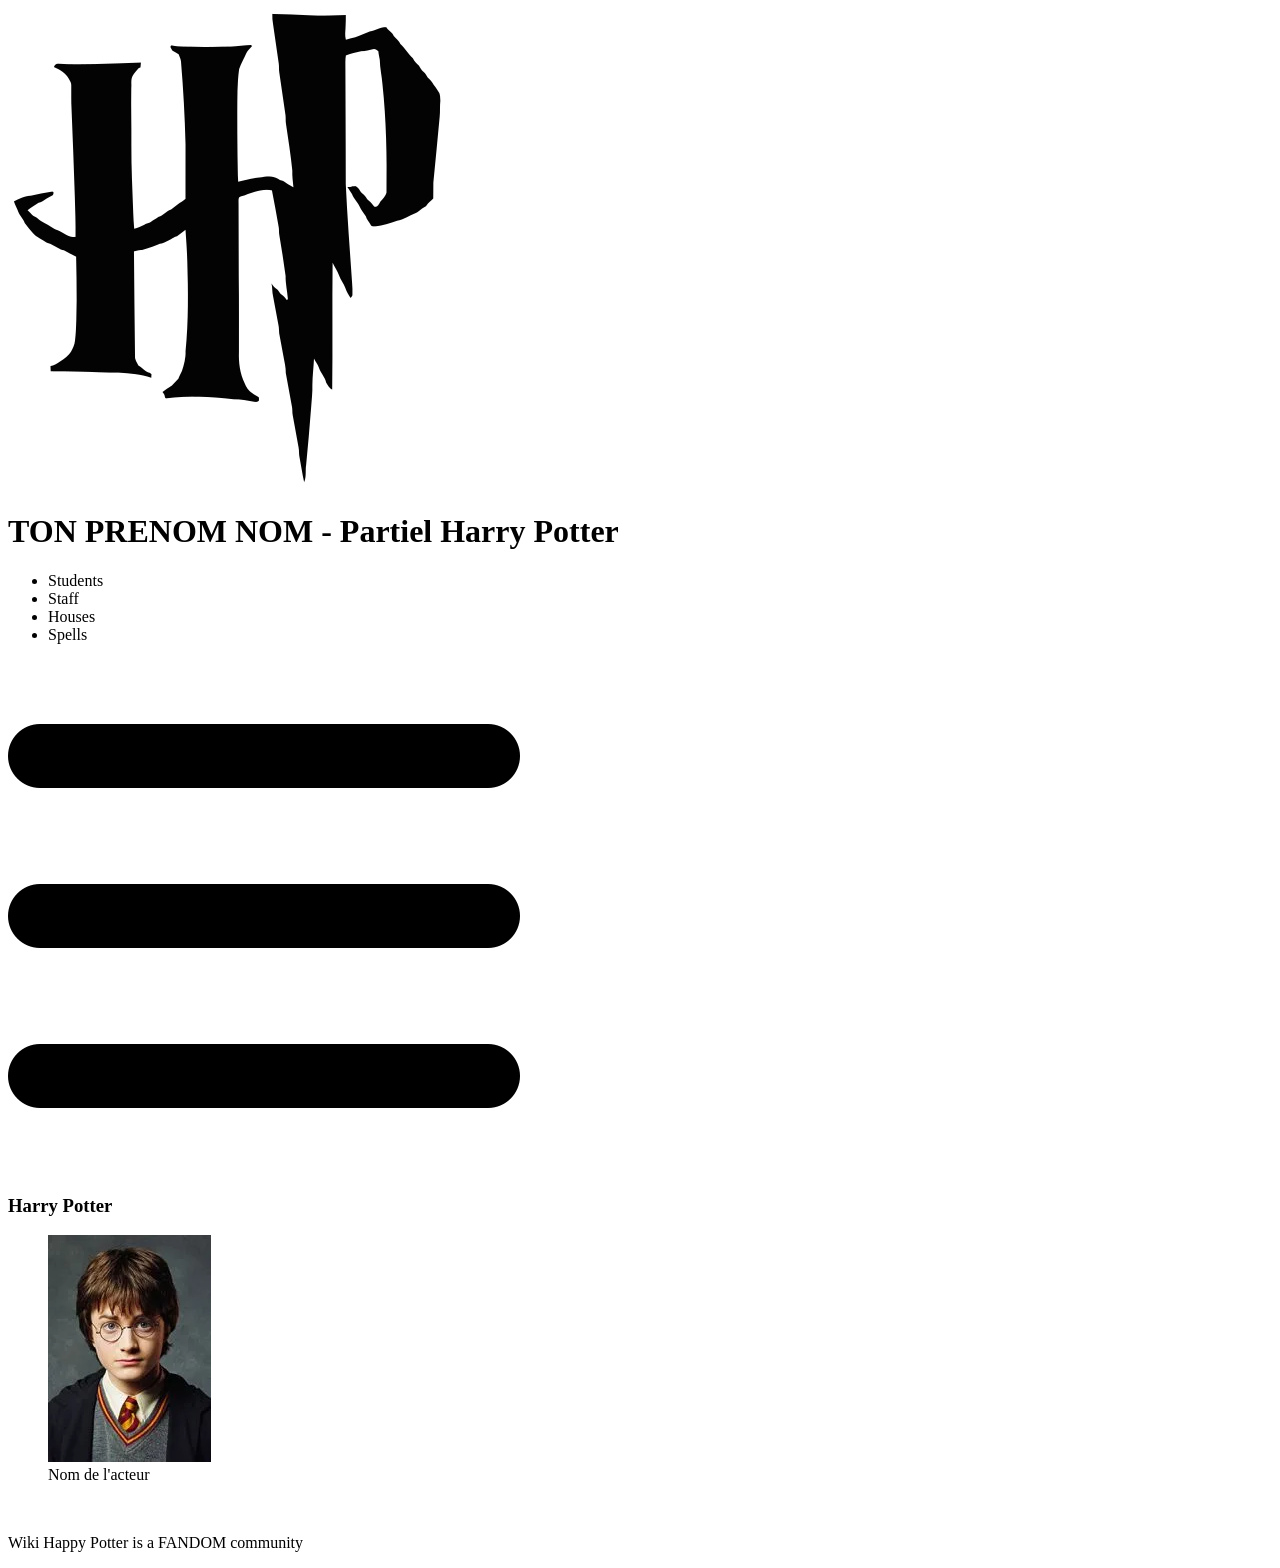
==== details.html @ f4bfa9ab "page acceuil" ====
<!DOCTYPE html>
<html lang="en">
  <head>
    <meta charset="UTF-8" />
    <meta name="viewport" content="width=device-width, initial-scale=1.0" />
        <link rel="stylesheet" href="./css/style.css" />
    <title>TON PRENOM NOM - Partiel Harry Potter</title>
  </head>
  <body class="page_perso">
    <header class="header">
      <div class="header__right">
        <a href="index.html">
        <img src="./images/logo/logo.png" />
    </a>
 </div>
      <div class="header__left">
        <h1>TON PRENOM NOM - Partiel Harry Potter</h1>
        <ul>
          <li>Students</li>
          <li>Staff</li>
          <li>Houses</li>
          <li>Spells</li>
        </ul>
        <img src="./images/menu.png" alt="" srcset="" />
      </div>
    </header>
    <main>
      <section>
        <h3>Harry Potter</h3>
        <div class="perso">
          <figure class="perso__left">
            <img src="./images/characters/harry.webp" alt="" srcset="" />
            <figcaption>Nom de l'acteur</figcaption>
          </figure>
          <div class="perso__right">
            
        </div>
      </section>
      <section class="house__perso">
        <img src="./images/logo/Gryffindor.png" alt="" srcset="" />
      </section>
    </main>
    <footer>
      <p>Wiki Happy Potter is a FANDOM community</p>
    </footer>
  </body>
</html>
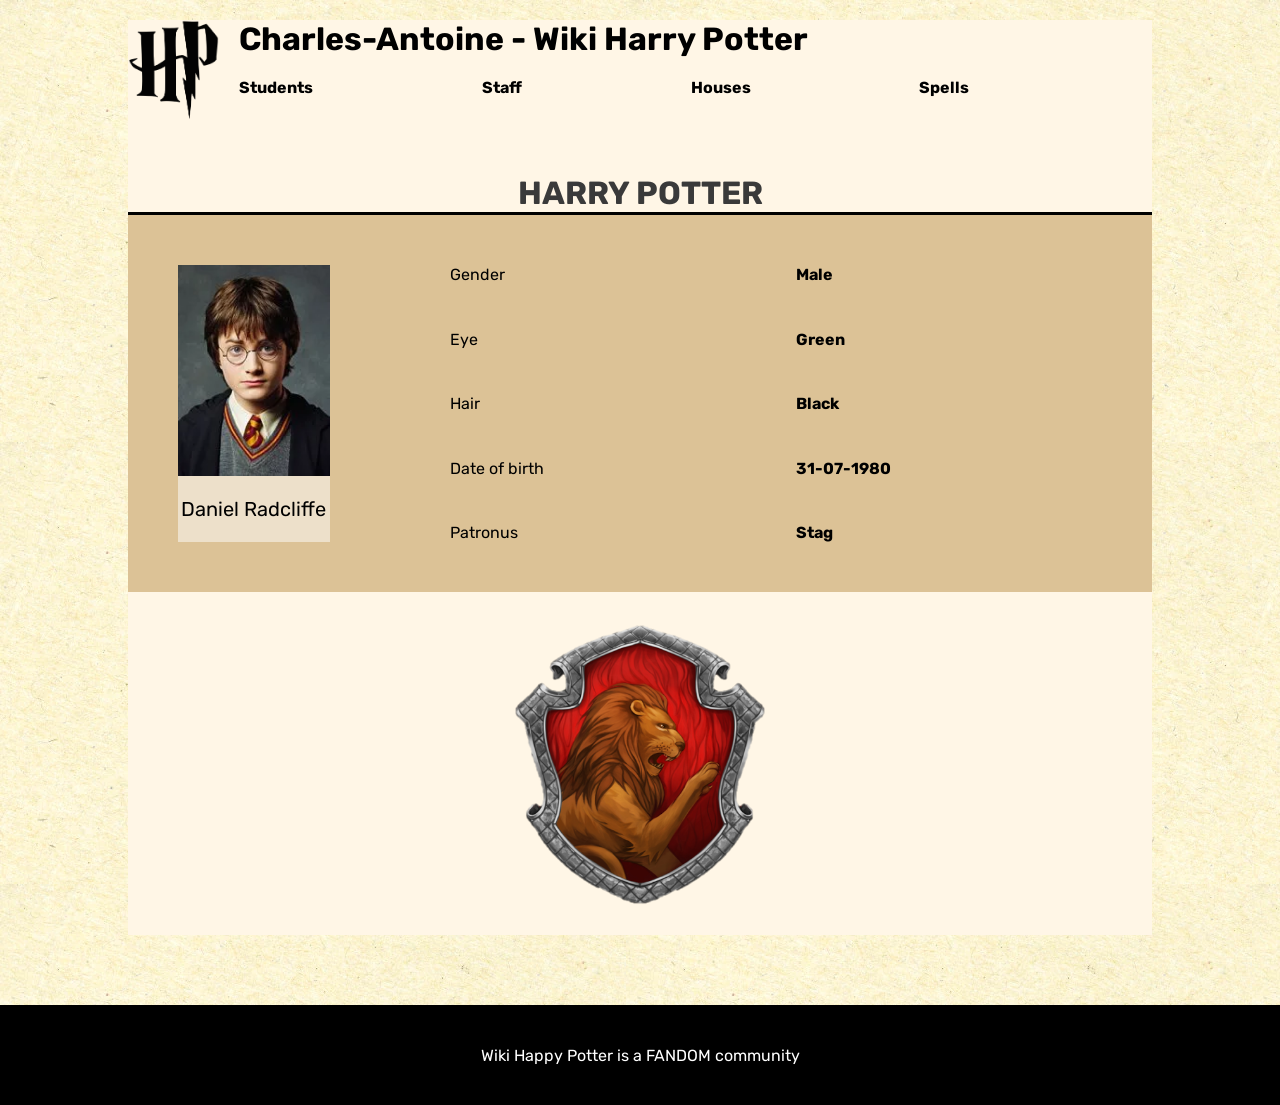
==== commit 5f700f08: "niv 2" ====
--- a/details.html
+++ b/details.html
@@ -1,47 +1,70 @@
 <!DOCTYPE html>
 <html lang="en">
-  <head>
-    <meta charset="UTF-8" />
-    <meta name="viewport" content="width=device-width, initial-scale=1.0" />
-        <link rel="stylesheet" href="./css/style.css" />
-    <title>TON PRENOM NOM - Partiel Harry Potter</title>
-  </head>
-  <body class="page_perso">
+
+<head>
+  <meta charset="UTF-8" />
+  <meta name="viewport" content="width=device-width, initial-scale=1.0" />
+  <link rel="stylesheet" href="./css/style.css" />
+  <title>Charles-Antoine - Partiel Harry Potter</title>
+</head>
+
+<body class="page_perso">
+  <main>
     <header class="header">
       <div class="header__right">
         <a href="index.html">
-        <img src="./images/logo/logo.png" />
-    </a>
- </div>
+          <img src="./images/logo/logo.png" alt="Accueil" />
+        </a>
+      </div>
       <div class="header__left">
-        <h1>TON PRENOM NOM - Partiel Harry Potter</h1>
+        <h1>Charles-Antoine - Wiki Harry Potter</h1>
         <ul>
           <li>Students</li>
           <li>Staff</li>
           <li>Houses</li>
           <li>Spells</li>
         </ul>
-        <img src="./images/menu.png" alt="" srcset="" />
+        <img src="./images/menu.png" alt="" />
       </div>
     </header>
-    <main>
-      <section>
-        <h3>Harry Potter</h3>
-        <div class="perso">
-          <figure class="perso__left">
-            <img src="./images/characters/harry.webp" alt="" srcset="" />
-            <figcaption>Nom de l'acteur</figcaption>
-          </figure>
-          <div class="perso__right">
-            
+    <section>
+      <h3>Harry Potter</h3>
+      <div class="perso">
+        <figure class="perso__left">
+          <img src="./images/characters/harry.webp" alt="Harry Potter" />
+          <figcaption>Daniel Radcliffe</figcaption>
+        </figure>
+        <div class="perso__right">
+          <div>
+            <p>Gender</p>
+            <p class="attr">Male</p>
+          </div>
+          <div>
+            <p>Eye</p>
+            <p class="attr">Green</p>
+          </div>
+          <div>
+            <p>Hair</p>
+            <p class="attr">Black</p>
+          </div>
+          <div>
+            <p>Date of birth</p>
+            <p class="attr">31-07-1980</p>
+          </div>
+          <div>
+            <p>Patronus</p>
+            <p class="attr">Stag</p>
+          </div>
         </div>
-      </section>
-      <section class="house__perso">
-        <img src="./images/logo/Gryffindor.png" alt="" srcset="" />
-      </section>
-    </main>
-    <footer>
-      <p>Wiki Happy Potter is a FANDOM community</p>
-    </footer>
-  </body>
-</html>
+      </div>
+      <div class="house__perso">
+        <img src="./images/houses/Gryffindor.png" alt="Blason Gryffindor" />
+      </div>
+    </section>
+  </main>
+  <footer>
+    <p>Wiki Happy Potter is a FANDOM community</p>
+  </footer>
+</body>
+
+</html>
--- a/css/style.css
+++ b/css/style.css
@@ -0,0 +1,223 @@
+:root {
+  --light: #fff6e6;
+  --darkGrey: #3a3a3a;
+  --gold: #b99049;
+  --red: #b71713;
+  --green: #124b10;
+  --blue: #078cb1;
+  --yellow: #e1b50c;
+}
+
+@font-face {
+  font-family: "Rubik";
+  src: url("./../font/Rubik-Regular.ttf");
+}
+@font-face {
+  font-family: "Rubik";
+  src: url("./../font/Rubik-Bold.ttf");
+  font-weight: bold;
+}
+* {
+  margin: 0;
+  padding: 0;
+}
+
+body {
+  background: url("./../images/bgHP.webp") repeat;
+  font-family: "Rubik";
+}
+
+main {
+  background-color: var(--light);
+  max-width: 1024px;
+  margin: auto;
+  margin-bottom: 70px;
+}
+main h3 {
+  text-transform: uppercase;
+  border-bottom: 3px solid black;
+  text-align: center;
+  color: var(--DarkGrey, #3a3a3a);
+  text-align: center;
+  font-family: Rubik;
+  font-size: 32px;
+  font-style: normal;
+  font-weight: 700;
+  line-height: normal;
+  padding-top: 10px;
+}
+main h2 {
+  color: var(--DarkGrey, #3a3a3a);
+  text-align: center;
+  font-family: Roboto;
+  font-size: 40px;
+  font-style: normal;
+  font-weight: 400;
+  line-height: normal;
+  margin-bottom: 54px;
+}
+
+footer {
+  background-color: #000;
+  height: 100px;
+  display: flex;
+  justify-content: center;
+  align-items: center;
+}
+footer p {
+  text-align: center;
+  color: #fff;
+}
+
+.header {
+  display: flex;
+  max-width: 1024px;
+  margin: auto;
+  margin-top: 20px;
+}
+.header h1 {
+  margin-bottom: 20px;
+}
+.header__right img {
+  height: 100px;
+  margin-right: 20px;
+}
+.header__left {
+  width: 100%;
+}
+.header__left ul {
+  display: flex;
+  justify-content: space-between;
+  width: 80%;
+}
+.header__left ul li {
+  list-style: none;
+  font-weight: bold;
+}
+.header__left img {
+  display: none;
+}
+
+.houses {
+  display: flex;
+  justify-content: space-around;
+  background: rgba(185, 144, 73, 0.5);
+  padding: 30px;
+  flex-wrap: wrap;
+}
+.houses > div {
+  border-radius: 140px;
+  width: 140px;
+  height: 140px;
+  text-align: center;
+}
+.houses > div:hover {
+  background: #fff6e6;
+}
+.houses img {
+  width: 121px;
+  height: 136px;
+}
+
+.characters {
+  display: flex;
+  justify-content: space-around;
+  flex-wrap: wrap;
+  padding: 30px;
+}
+.characters > div {
+  padding: 30px;
+}
+.characters img {
+  width: 150px;
+  height: 150px;
+  border-radius: 150px;
+  border: 8px solid var(--Gold, #b99049);
+  background: url(<path-to-image>), lightgray -1.24px 0px/101.653% 141.566% no-repeat;
+  box-shadow: 0px 4px 4px 0px rgba(0, 0, 0, 0.25);
+  object-fit: cover;
+}
+.characters p {
+  text-align: center;
+  color: var(--Gold, #b99049);
+}
+
+/* PAGE PERSO */
+.page_perso h3 {
+  padding: 50px 50px 0 50px;
+}
+.page_perso .perso {
+  background: rgba(185, 144, 73, 0.5);
+  padding: 50px;
+  display: flex;
+}
+.page_perso .perso__right {
+  display: flex;
+  flex-direction: column;
+  justify-content: space-between;
+  width: 100%;
+}
+.page_perso .perso__right > div {
+  display: grid;
+  grid-template-columns: 1fr 1fr;
+  column-gap: 40px;
+}
+.page_perso .perso__right p.attr {
+  font-weight: bold;
+}
+.page_perso figure {
+  width: 215px;
+  margin-right: 120px;
+}
+.page_perso figure img {
+  width: 100%;
+  display: block;
+}
+.page_perso figure figcaption {
+  background: rgba(255, 255, 255, 0.5);
+  display: flex;
+  align-items: center;
+  height: 66px;
+  justify-content: center;
+  text-align: center;
+  font-size: 20px;
+}
+.page_perso .house__perso {
+  padding: 30px;
+  display: flex;
+  justify-content: center;
+  align-items: center;
+}
+.page_perso .house__perso img {
+  width: 250px;
+}
+
+@media screen and (max-width: 425px) {
+  header {
+    width: 90%;
+  }
+  header h1,
+  header ul {
+    display: none !important;
+  }
+  header .header__left {
+    display: flex;
+    justify-content: flex-end;
+  }
+  header .header__left img {
+    display: block !important;
+    height: 70px;
+  }
+  .houses {
+    flex-direction: column;
+    align-content: space-around;
+  }
+  .page_perso .perso {
+    flex-direction: column;
+  }
+  .page_perso figure {
+    margin: 0 auto 30px auto;
+  }
+}
+
+/*# sourceMappingURL=style.css.map */
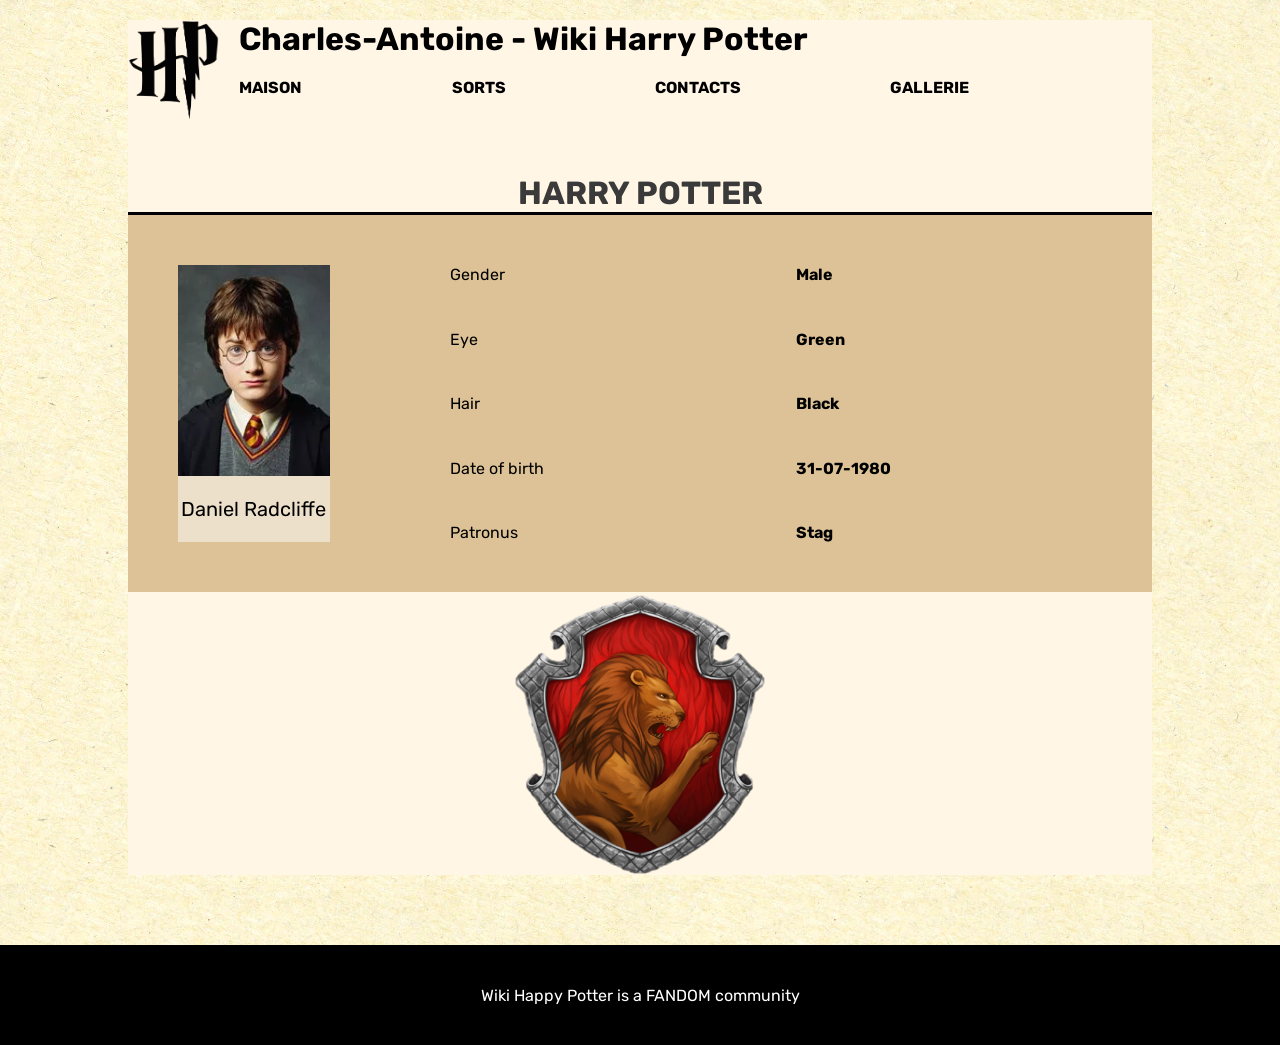
==== commit 95088f73: "niveau 3" ====
--- a/details.html
+++ b/details.html
@@ -6,6 +6,7 @@
   <meta name="viewport" content="width=device-width, initial-scale=1.0" />
   <link rel="stylesheet" href="./css/style.css" />
   <title>Charles-Antoine - Partiel Harry Potter</title>
+  <script type="module" src="./js/details.js"></script>
 </head>
 
 <body class="page_perso">
@@ -19,10 +20,10 @@
       <div class="header__left">
         <h1>Charles-Antoine - Wiki Harry Potter</h1>
         <ul>
-          <li>Students</li>
-          <li>Staff</li>
-          <li>Houses</li>
-          <li>Spells</li>
+          <li>MAISON</li>
+          <li>SORTS</li>
+          <li>CONTACTS</li>
+          <li>GALLERIE</li>
         </ul>
         <img src="./images/menu.png" alt="" />
       </div>
--- a/css/style.css
+++ b/css/style.css
@@ -183,7 +183,6 @@
   font-size: 20px;
 }
 .page_perso .house__perso {
-  padding: 30px;
   display: flex;
   justify-content: center;
   align-items: center;
@@ -208,6 +207,32 @@
     display: block !important;
     height: 70px;
   }
+  header.menu-open {
+    flex-wrap: wrap;
+    width: 100%;
+  }
+  header.menu-open .header__left {
+    display: contents;
+  }
+  header.menu-open .header__right {
+    margin-left: 5%;
+  }
+  header.menu-open .header__left img {
+    margin-left: auto;
+    margin-right: 5%;
+  }
+  header.menu-open ul {
+    display: flex !important;
+    order: 1;
+    flex-direction: column;
+    width: 100%;
+    background-color: white;
+    text-align: center;
+    padding: 20px;
+  }
+  header.menu-open ul li {
+    padding: 10px 0;
+  }
   .houses {
     flex-direction: column;
     align-content: space-around;
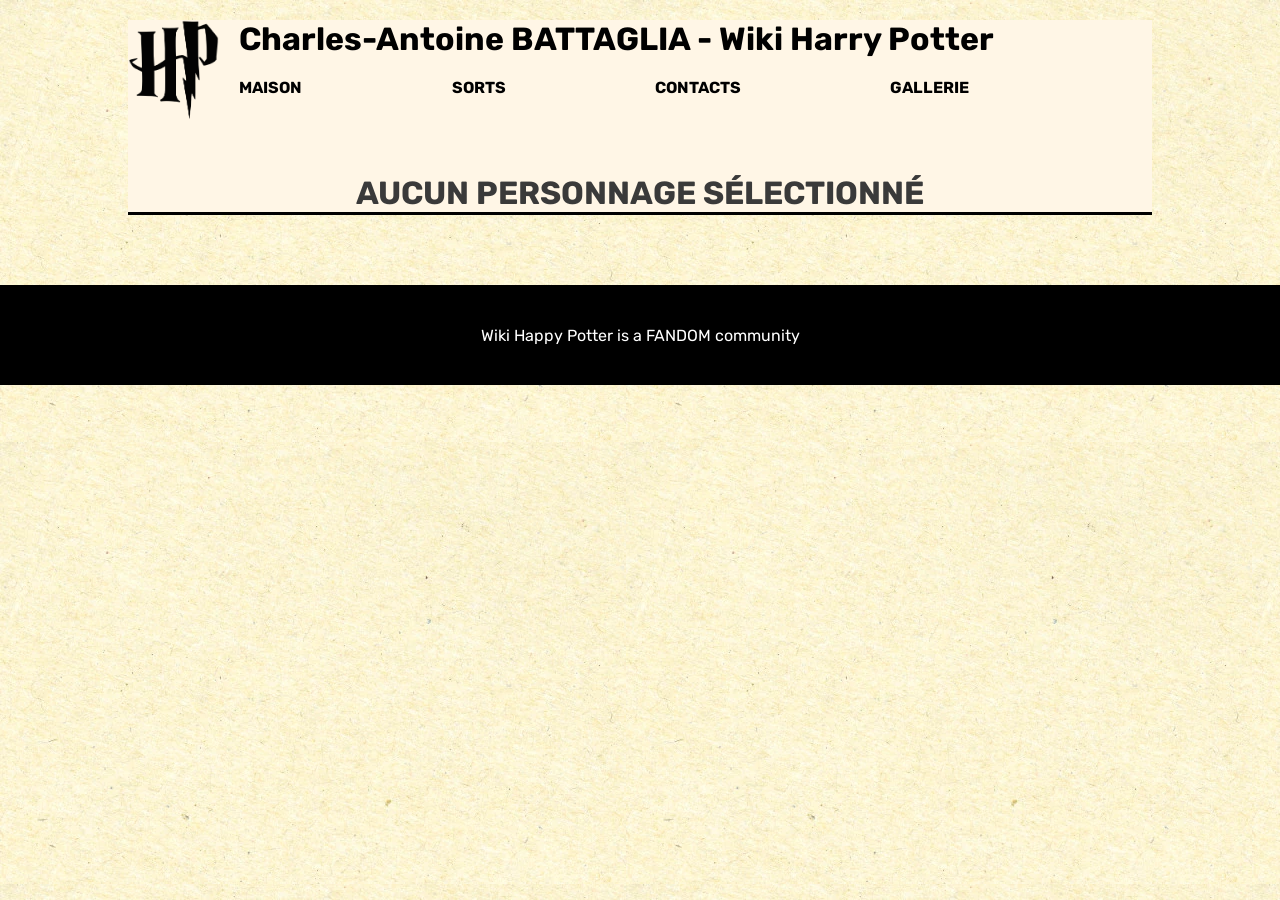
==== commit b6412697: "niv 4" ====
--- a/details.html
+++ b/details.html
@@ -5,7 +5,7 @@
   <meta charset="UTF-8" />
   <meta name="viewport" content="width=device-width, initial-scale=1.0" />
   <link rel="stylesheet" href="./css/style.css" />
-  <title>Charles-Antoine - Partiel Harry Potter</title>
+  <title>Charles-Antoine BATTAGLIA - Partiel Harry Potter</title>
   <script type="module" src="./js/details.js"></script>
 </head>
 
@@ -18,7 +18,7 @@
         </a>
       </div>
       <div class="header__left">
-        <h1>Charles-Antoine - Wiki Harry Potter</h1>
+        <h1>Charles-Antoine BATTAGLIA - Wiki Harry Potter</h1>
         <ul>
           <li>MAISON</li>
           <li>SORTS</li>
@@ -29,37 +29,16 @@
       </div>
     </header>
     <section>
-      <h3>Harry Potter</h3>
+      <h3 id="perso-name"></h3>
       <div class="perso">
         <figure class="perso__left">
-          <img src="./images/characters/harry.webp" alt="Harry Potter" />
-          <figcaption>Daniel Radcliffe</figcaption>
+          <img id="perso-photo" src="./images/troll.jpg" alt="" />
+          <figcaption id="perso-actor"></figcaption>
         </figure>
-        <div class="perso__right">
-          <div>
-            <p>Gender</p>
-            <p class="attr">Male</p>
-          </div>
-          <div>
-            <p>Eye</p>
-            <p class="attr">Green</p>
-          </div>
-          <div>
-            <p>Hair</p>
-            <p class="attr">Black</p>
-          </div>
-          <div>
-            <p>Date of birth</p>
-            <p class="attr">31-07-1980</p>
-          </div>
-          <div>
-            <p>Patronus</p>
-            <p class="attr">Stag</p>
-          </div>
-        </div>
+        <div class="perso__right"></div>
       </div>
       <div class="house__perso">
-        <img src="./images/houses/Gryffindor.png" alt="Blason Gryffindor" />
+        <img id="perso-house" src="" alt="" />
       </div>
     </section>
   </main>
--- a/css/style.css
+++ b/css/style.css
@@ -141,6 +141,34 @@
   text-align: center;
   color: var(--Gold, #b99049);
 }
+.characters a {
+  text-decoration: none;
+  color: inherit;
+}
+.characters .house-gryffindor:hover img {
+  border-color: var(--red);
+}
+.characters .house-gryffindor:hover p {
+  color: var(--red);
+}
+.characters .house-slytherin:hover img {
+  border-color: var(--green);
+}
+.characters .house-slytherin:hover p {
+  color: var(--green);
+}
+.characters .house-ravenclaw:hover img {
+  border-color: var(--blue);
+}
+.characters .house-ravenclaw:hover p {
+  color: var(--blue);
+}
+.characters .house-hufflepuff:hover img {
+  border-color: var(--yellow);
+}
+.characters .house-hufflepuff:hover p {
+  color: var(--yellow);
+}
 
 /* PAGE PERSO */
 .page_perso h3 {
